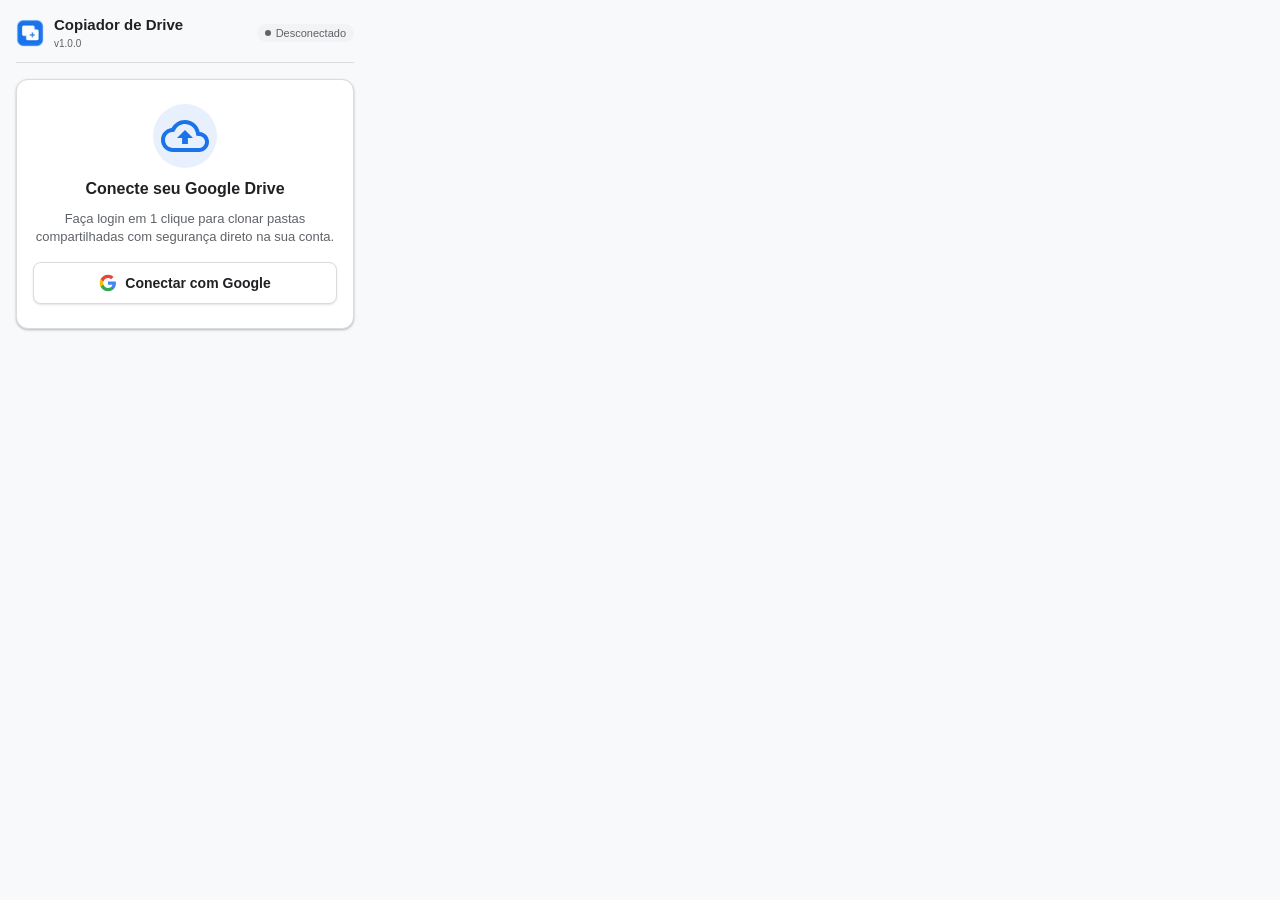
==== popup.html @ 9fe3d66d "feat: initial commit - Copiador de Drive v1.0.0 (Pronto para Chrome Web Store)" ====
<!DOCTYPE html>
<html lang="pt-BR">
<head>
  <meta charset="UTF-8">
  <meta name="viewport" content="width=device-width, initial-scale=1.0">
  <title>Copiador de Drive</title>
  <link rel="stylesheet" href="popup.css">
</head>
<body>
  <div class="app-card">
    <!-- Header -->
    <header class="app-header">
      <div class="brand">
        <img src="icons/icon32.png" alt="Logo" class="brand-icon">
        <div class="brand-text">
          <h1>Copiador de Drive</h1>
          <span class="brand-tag">v1.0.0</span>
        </div>
      </div>
      <div id="auth-status-badge" class="badge badge-offline" title="Status da Conexão">
        <span class="badge-dot"></span>
        <span id="auth-badge-text">Desconectado</span>
      </div>
    </header>

    <!-- Auth View (1-Click Google Sign In) -->
    <section id="auth-section" class="view-section">
      <div class="auth-box">
        <div class="auth-illustration">
          <svg width="48" height="48" viewBox="0 0 24 24" fill="none" xmlns="http://www.w3.org/2000/svg">
            <path d="M19.35 10.04C18.67 6.59 15.64 4 12 4C9.11 4 6.6 5.64 5.35 8.04C2.34 8.36 0 10.91 0 14C0 17.31 2.69 20 6 20H19C21.76 20 24 17.76 24 15C24 12.36 21.95 10.22 19.35 10.04ZM19 18H6C3.79 18 2 16.21 2 14C2 11.95 3.53 10.24 5.56 10.03L6.63 9.92L7.13 8.97C8.08 7.14 9.94 6 12 6C14.62 6 16.88 7.86 17.39 10.43L17.69 11.93L19.22 12.04C20.78 12.14 22 13.45 22 15C22 16.65 20.65 18 19 18ZM8 13H10.55V16H13.45V13H16L12 9L8 13Z" fill="#1a73e8"/>
          </svg>
        </div>
        <h2>Conecte seu Google Drive</h2>
        <p>Faça login em 1 clique para clonar pastas compartilhadas com segurança direto na sua conta.</p>
        <button id="login-btn" class="btn btn-primary btn-google">
          <svg class="google-icon" width="18" height="18" viewBox="0 0 24 24">
            <path fill="#4285F4" d="M22.56 12.25c0-.78-.07-1.53-.2-2.25H12v4.26h5.92c-.26 1.37-1.04 2.53-2.21 3.31v2.77h3.57c2.08-1.92 3.28-4.74 3.28-8.09z"/>
            <path fill="#34A853" d="M12 23c2.97 0 5.46-.98 7.28-2.66l-3.57-2.77c-.98.66-2.23 1.06-3.71 1.06-2.86 0-5.29-1.93-6.16-4.53H2.18v2.84C3.99 20.53 7.7 23 12 23z"/>
            <path fill="#FBBC05" d="M5.84 14.09c-.22-.66-.35-1.36-.35-2.09s.13-1.43.35-2.09V7.06H2.18C1.43 8.55 1 10.22 1 12s.43 3.45 1.18 4.94l2.85-2.22.81-.63z"/>
            <path fill="#EA4335" d="M12 5.38c1.62 0 3.06.56 4.21 1.64l3.15-3.15C17.45 2.09 14.97 1 12 1 7.7 1 3.99 3.47 2.18 7.06l3.66 2.84c.87-2.6 3.3-4.52 6.16-4.52z"/>
          </svg>
          Conectar com Google
        </button>
      </div>
    </section>

    <!-- Main Copy View -->
    <section id="app-section" class="view-section hidden">
      <div class="input-group">
        <label for="folder-input" class="input-label">
          <span>Links ou IDs das Pastas:</span>
          <span id="detected-count" class="counter-badge">0 detectado(s)</span>
        </label>
        <textarea 
          id="folder-input" 
          rows="3" 
          placeholder="Cole links ou IDs (um por linha)&#10;https://drive.google.com/drive/folders/..."
          spellcheck="false"
        ></textarea>
      </div>

      <!-- Advanced Options Toggle -->
      <details class="advanced-details">
        <summary>Opções Avançadas</summary>
        <div class="options-content">
          <label class="checkbox-label">
            <input type="checkbox" id="force-fresh">
            <span>Forçar Novo Mapeamento (Ignorar Cache)</span>
          </label>
          <label class="checkbox-label">
            <input type="checkbox" id="clear-copy-only">
            <span>Limpar Memória de Cópia</span>
          </label>
        </div>
      </details>

      <!-- Action Buttons -->
      <div class="actions-wrapper">
        <button id="start-btn" class="btn btn-primary">
          <svg width="16" height="16" viewBox="0 0 24 24" fill="currentColor">
            <path d="M8 5v14l11-7z"/>
          </svg>
          Iniciar Cópia
        </button>
        <button id="cancel-btn" class="btn btn-danger hidden">
          <svg width="16" height="16" viewBox="0 0 24 24" fill="currentColor">
            <path d="M6 6h12v12H6z"/>
          </svg>
          Cancelar
        </button>
        <button id="open-tab-btn" class="btn btn-secondary" title="Abrir painel detalhado com árvore visual">
          <svg width="16" height="16" viewBox="0 0 24 24" fill="currentColor">
            <path d="M19 19H5V5h7V3H5c-1.11 0-2 .9-2 2v14c0 1.1.89 2 2 2h14c1.1 0 2-.9 2-2v-7h-2v7zM14 3v2h3.59l-9.83 9.83 1.41 1.41L19 6.41V10h2V3h-7z"/>
          </svg>
          Acompanhamento Completo
        </button>
      </div>

      <!-- Progress Card -->
      <div id="progress-container" class="progress-card hidden">
        <div class="progress-header">
          <div class="spinner-small" id="progress-spinner"></div>
          <span id="status-text" class="status-msg">Iniciando...</span>
        </div>
        <div class="progress-bar-bg">
          <div id="progress-bar-fill" class="progress-bar-fill"></div>
        </div>
        <div class="progress-meta">
          <span id="progress-details">0 itens</span>
          <span id="progress-eta"></span>
        </div>
      </div>

      <!-- Footer Bar -->
      <footer class="app-footer">
        <button id="logout-btn" class="btn-text">Desconectar Conta</button>
      </footer>
    </section>
  </div>

  <script src="popup.js"></script>
</body>
</html>
---- popup.css ----
:root {
  --primary: #1a73e8;
  --primary-hover: #1557b0;
  --primary-light: #e8f0fe;
  --success: #1e8e3e;
  --danger: #d93025;
  --danger-hover: #b3261e;
  --danger-light: #fce8e6;
  --text-main: #202124;
  --text-muted: #5f6368;
  --bg-page: #f8f9fa;
  --bg-card: #ffffff;
  --border: #dadce0;
  --radius-sm: 4px;
  --radius-md: 8px;
  --radius-lg: 12px;
  --shadow-sm: 0 1px 3px rgba(60, 64, 67, 0.12), 0 1px 2px rgba(60, 64, 67, 0.24);
  --shadow-md: 0 4px 12px rgba(60, 64, 67, 0.15);
}

* {
  box-sizing: border-box;
  margin: 0;
  padding: 0;
}

body {
  width: 370px;
  font-family: -apple-system, BlinkMacSystemFont, "Segoe UI", Roboto, Helvetica, Arial, sans-serif;
  background-color: var(--bg-page);
  color: var(--text-main);
  padding: 16px;
  font-size: 14px;
}

.app-card {
  display: flex;
  flex-direction: column;
  gap: 16px;
}

/* Header */
.app-header {
  display: flex;
  justify-content: space-between;
  align-items: center;
  padding-bottom: 12px;
  border-bottom: 1px solid var(--border);
}

.brand {
  display: flex;
  align-items: center;
  gap: 10px;
}

.brand-icon {
  width: 28px;
  height: 28px;
  border-radius: var(--radius-sm);
}

.brand-text h1 {
  font-size: 15px;
  font-weight: 600;
  color: var(--text-main);
  line-height: 1.2;
}

.brand-tag {
  font-size: 10px;
  color: var(--text-muted);
  font-weight: 500;
}

/* Badges */
.badge {
  display: inline-flex;
  align-items: center;
  gap: 5px;
  font-size: 11px;
  font-weight: 500;
  padding: 3px 8px;
  border-radius: 12px;
}

.badge-dot {
  width: 6px;
  height: 6px;
  border-radius: 50%;
}

.badge-online {
  background-color: #e6f4ea;
  color: var(--success);
}
.badge-online .badge-dot {
  background-color: var(--success);
}

.badge-offline {
  background-color: #f1f3f4;
  color: var(--text-muted);
}
.badge-offline .badge-dot {
  background-color: var(--text-muted);
}

/* Auth Section */
.auth-box {
  background: var(--bg-card);
  border: 1px solid var(--border);
  border-radius: var(--radius-lg);
  padding: 24px 16px;
  text-align: center;
  box-shadow: var(--shadow-sm);
  display: flex;
  flex-direction: column;
  align-items: center;
  gap: 12px;
}

.auth-illustration {
  width: 64px;
  height: 64px;
  border-radius: 50%;
  background: var(--primary-light);
  display: flex;
  align-items: center;
  justify-content: center;
}

.auth-box h2 {
  font-size: 16px;
  font-weight: 600;
  color: var(--text-main);
}

.auth-box p {
  font-size: 13px;
  color: var(--text-muted);
  line-height: 1.4;
  margin-bottom: 4px;
}

/* Form inputs */
.input-group {
  display: flex;
  flex-direction: column;
  gap: 6px;
}

.input-label {
  display: flex;
  justify-content: space-between;
  align-items: center;
  font-size: 12px;
  font-weight: 600;
  color: var(--text-muted);
}

.counter-badge {
  font-weight: 500;
  color: var(--primary);
  font-size: 11px;
}

textarea {
  width: 100%;
  padding: 10px 12px;
  border: 1px solid var(--border);
  border-radius: var(--radius-md);
  font-family: inherit;
  font-size: 13px;
  color: var(--text-main);
  background: var(--bg-card);
  resize: vertical;
  min-height: 70px;
  line-height: 1.4;
  transition: border-color 0.2s, box-shadow 0.2s;
}

textarea:focus {
  outline: none;
  border-color: var(--primary);
  box-shadow: 0 0 0 2px var(--primary-light);
}

/* Advanced details */
.advanced-details {
  background: var(--bg-card);
  border: 1px solid var(--border);
  border-radius: var(--radius-md);
  padding: 8px 12px;
  font-size: 12px;
}

.advanced-details summary {
  cursor: pointer;
  font-weight: 500;
  color: var(--text-muted);
  user-select: none;
}

.options-content {
  margin-top: 8px;
  display: flex;
  flex-direction: column;
  gap: 6px;
  padding-top: 6px;
  border-top: 1px solid #f1f3f4;
}

.checkbox-label {
  display: flex;
  align-items: center;
  gap: 8px;
  cursor: pointer;
  color: var(--text-main);
  font-size: 12px;
}

.checkbox-label input[type="checkbox"] {
  cursor: pointer;
  accent-color: var(--primary);
}

/* Buttons */
.actions-wrapper {
  display: flex;
  flex-direction: column;
  gap: 8px;
}

.btn {
  display: inline-flex;
  align-items: center;
  justify-content: center;
  gap: 8px;
  width: 100%;
  padding: 10px 16px;
  font-size: 13px;
  font-weight: 600;
  border-radius: var(--radius-md);
  border: none;
  cursor: pointer;
  transition: all 0.2s ease;
  user-select: none;
}

.btn-primary {
  background-color: var(--primary);
  color: #ffffff;
}
.btn-primary:hover {
  background-color: var(--primary-hover);
  box-shadow: 0 1px 3px rgba(26, 115, 232, 0.4);
}

.btn-secondary {
  background-color: var(--bg-card);
  color: var(--primary);
  border: 1px solid var(--border);
}
.btn-secondary:hover {
  background-color: var(--primary-light);
  border-color: #c2e0ff;
}

.btn-danger {
  background-color: var(--danger-light);
  color: var(--danger);
  border: 1px solid #f5c2c7;
}
.btn-danger:hover {
  background-color: var(--danger);
  color: #ffffff;
}

.btn-google {
  background-color: #ffffff;
  color: var(--text-main);
  border: 1px solid var(--border);
  box-shadow: 0 1px 2px rgba(60,64,67,0.15);
  font-size: 14px;
  padding: 11px 16px;
}
.btn-google:hover {
  background-color: #f8fafd;
  border-color: #c2d7fa;
  box-shadow: 0 2px 6px rgba(60,64,67,0.2);
}

.btn-text {
  background: none;
  border: none;
  color: var(--text-muted);
  font-size: 11px;
  text-decoration: underline;
  cursor: pointer;
  padding: 4px 8px;
}
.btn-text:hover {
  color: var(--danger);
}

/* Progress Card */
.progress-card {
  background: var(--bg-card);
  border: 1px solid var(--border);
  border-radius: var(--radius-md);
  padding: 12px;
  box-shadow: var(--shadow-sm);
  display: flex;
  flex-direction: column;
  gap: 8px;
}

.progress-header {
  display: flex;
  align-items: center;
  gap: 8px;
}

.spinner-small {
  width: 14px;
  height: 14px;
  border: 2px solid var(--primary-light);
  border-top-color: var(--primary);
  border-radius: 50%;
  animation: spin 0.8s linear infinite;
}

@keyframes spin {
  to { transform: rotate(360deg); }
}

.status-msg {
  font-size: 12px;
  font-weight: 600;
  color: var(--text-main);
  white-space: nowrap;
  overflow: hidden;
  text-overflow: ellipsis;
}

.progress-bar-bg {
  width: 100%;
  height: 6px;
  background-color: #e8eaed;
  border-radius: 3px;
  overflow: hidden;
}

.progress-bar-fill {
  width: 0%;
  height: 100%;
  background-color: var(--success);
  transition: width 0.3s ease;
}

.progress-meta {
  display: flex;
  justify-content: space-between;
  font-size: 11px;
  color: var(--text-muted);
}

/* Footer */
.app-footer {
  display: flex;
  justify-content: center;
  margin-top: 4px;
}

.hidden {
  display: none !important;
}
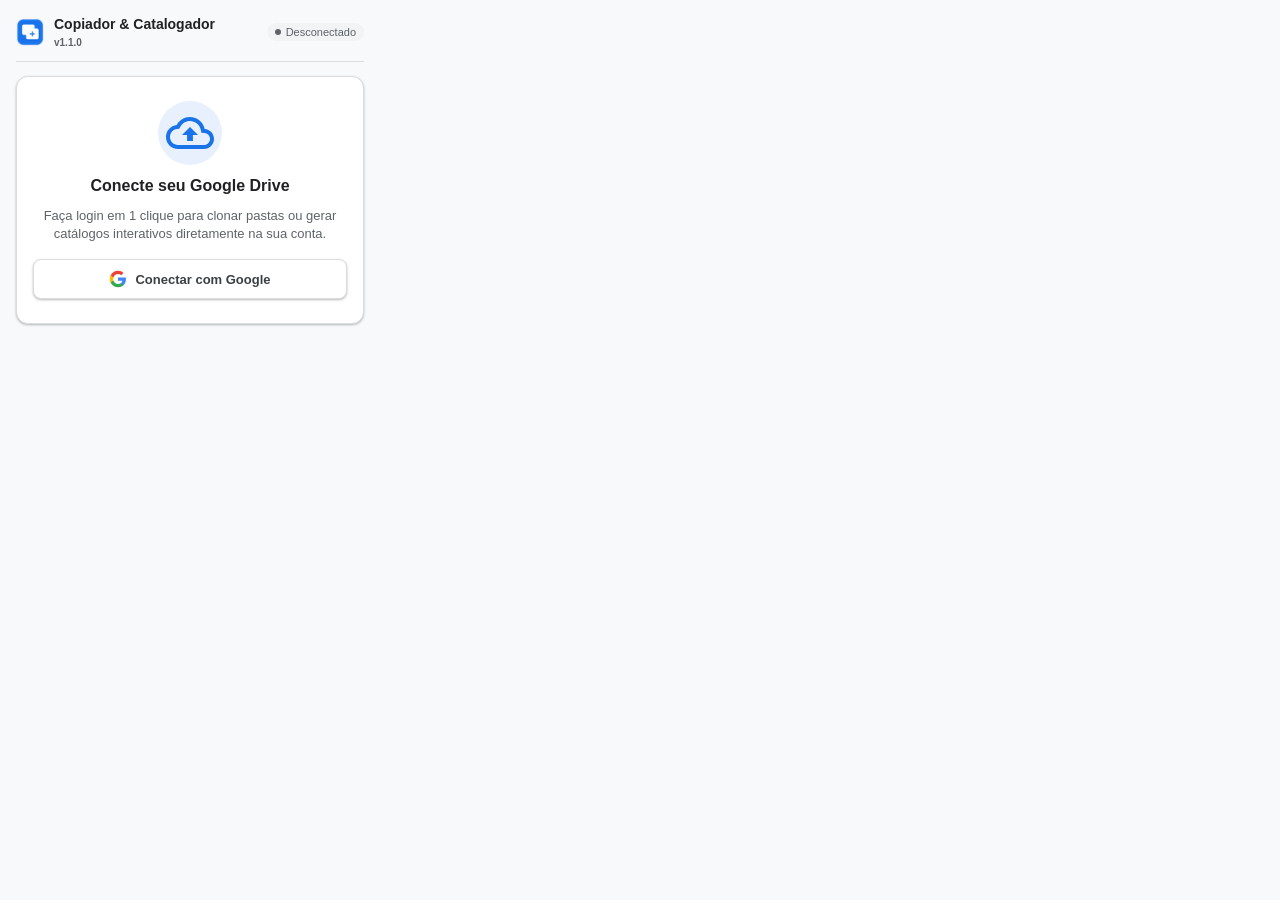
==== commit edf0d031: "feat: upgrade to v1.1.0 with integrated HTML catalog generator, dual-mode UI, and updated store dash" ====
--- a/popup.html
+++ b/popup.html
@@ -3,7 +3,7 @@
 <head>
   <meta charset="UTF-8">
   <meta name="viewport" content="width=device-width, initial-scale=1.0">
-  <title>Copiador de Drive</title>
+  <title>Copiador & Catalogador de Drive</title>
   <link rel="stylesheet" href="popup.css">
 </head>
 <body>
@@ -13,8 +13,8 @@
       <div class="brand">
         <img src="icons/icon32.png" alt="Logo" class="brand-icon">
         <div class="brand-text">
-          <h1>Copiador de Drive</h1>
-          <span class="brand-tag">v1.0.0</span>
+          <h1>Copiador & Catalogador</h1>
+          <span class="brand-tag">v1.1.0</span>
         </div>
       </div>
       <div id="auth-status-badge" class="badge badge-offline" title="Status da Conexão">
@@ -32,7 +32,7 @@
           </svg>
         </div>
         <h2>Conecte seu Google Drive</h2>
-        <p>Faça login em 1 clique para clonar pastas compartilhadas com segurança direto na sua conta.</p>
+        <p>Faça login em 1 clique para clonar pastas ou gerar catálogos interativos diretamente na sua conta.</p>
         <button id="login-btn" class="btn btn-primary btn-google">
           <svg class="google-icon" width="18" height="18" viewBox="0 0 24 24">
             <path fill="#4285F4" d="M22.56 12.25c0-.78-.07-1.53-.2-2.25H12v4.26h5.92c-.26 1.37-1.04 2.53-2.21 3.31v2.77h3.57c2.08-1.92 3.28-4.74 3.28-8.09z"/>
@@ -45,71 +45,131 @@
       </div>
     </section>
 
-    <!-- Main Copy View -->
+    <!-- Main View -->
     <section id="app-section" class="view-section hidden">
+      
+      <!-- Dual Mode Selector Bar -->
+      <div class="mode-tabs">
+        <button id="tab-mode-copy" class="mode-tab-btn active">
+          <span>🚀 Clonar no Drive</span>
+        </button>
+        <button id="tab-mode-catalog" class="mode-tab-btn">
+          <span>📄 Gerar Catálogo</span>
+        </button>
+      </div>
+
+      <!-- Common Folder Input -->
       <div class="input-group">
         <label for="folder-input" class="input-label">
-          <span>Links ou IDs das Pastas:</span>
+          <span id="input-label-text">Link ou ID da Pasta do Drive:</span>
           <span id="detected-count" class="counter-badge">0 detectado(s)</span>
         </label>
         <textarea 
           id="folder-input" 
-          rows="3" 
-          placeholder="Cole links ou IDs (um por linha)&#10;https://drive.google.com/drive/folders/..."
+          rows="2" 
+          placeholder="Cole o link ou ID da pasta do Google Drive...&#10;https://drive.google.com/drive/folders/..."
           spellcheck="false"
         ></textarea>
       </div>
 
-      <!-- Advanced Options Toggle -->
-      <details class="advanced-details">
-        <summary>Opções Avançadas</summary>
-        <div class="options-content">
-          <label class="checkbox-label">
-            <input type="checkbox" id="force-fresh">
-            <span>Forçar Novo Mapeamento (Ignorar Cache)</span>
+      <!-- ================= MODE 1: COPY VIEW ================= -->
+      <div id="copy-view-panel">
+        <!-- Advanced Options Toggle -->
+        <details class="advanced-details">
+          <summary>Opções de Cópia</summary>
+          <div class="options-content">
+            <label class="checkbox-label">
+              <input type="checkbox" id="force-fresh">
+              <span>Forçar Novo Mapeamento (Ignorar Cache)</span>
+            </label>
+            <label class="checkbox-label">
+              <input type="checkbox" id="clear-copy-only">
+              <span>Limpar Memória de Cópia</span>
+            </label>
+          </div>
+        </details>
+
+        <!-- Action Buttons -->
+        <div class="actions-wrapper">
+          <button id="start-btn" class="btn btn-primary">
+            <svg width="16" height="16" viewBox="0 0 24 24" fill="currentColor">
+              <path d="M8 5v14l11-7z"/>
+            </svg>
+            Iniciar Cópia
+          </button>
+          <button id="cancel-btn" class="btn btn-danger hidden">
+            <svg width="16" height="16" viewBox="0 0 24 24" fill="currentColor">
+              <path d="M6 6h12v12H6z"/>
+            </svg>
+            Cancelar
+          </button>
+        </div>
+
+        <!-- Progress Card -->
+        <div id="progress-container" class="progress-card hidden">
+          <div class="progress-header">
+            <div class="spinner-small" id="progress-spinner"></div>
+            <span id="status-text" class="status-msg">Iniciando...</span>
+          </div>
+          <div class="progress-bar-bg">
+            <div id="progress-bar-fill" class="progress-bar-fill"></div>
+          </div>
+          <div class="progress-meta">
+            <span id="progress-details">0 itens</span>
+            <span id="progress-eta"></span>
+          </div>
+        </div>
+      </div>
+
+      <!-- ================= MODE 2: CATALOG VIEW ================= -->
+      <div id="catalog-view-panel" class="hidden">
+        <div class="input-group" style="margin-top: 4px;">
+          <label for="catalog-title-input" class="input-label">
+            <span>Título Personalizado (Opcional):</span>
           </label>
-          <label class="checkbox-label">
-            <input type="checkbox" id="clear-copy-only">
-            <span>Limpar Memória de Cópia</span>
-          </label>
+          <input 
+            type="text" 
+            id="catalog-title-input" 
+            class="text-input" 
+            placeholder="Ex: Treinamento Completo de Vendas"
+          >
         </div>
-      </details>
 
-      <!-- Action Buttons -->
-      <div class="actions-wrapper">
-        <button id="start-btn" class="btn btn-primary">
-          <svg width="16" height="16" viewBox="0 0 24 24" fill="currentColor">
-            <path d="M8 5v14l11-7z"/>
-          </svg>
-          Iniciar Cópia
-        </button>
-        <button id="cancel-btn" class="btn btn-danger hidden">
-          <svg width="16" height="16" viewBox="0 0 24 24" fill="currentColor">
-            <path d="M6 6h12v12H6z"/>
-          </svg>
-          Cancelar
-        </button>
-        <button id="open-tab-btn" class="btn btn-secondary" title="Abrir painel detalhado com árvore visual">
+        <!-- Action Buttons for Catalog -->
+        <div class="actions-wrapper">
+          <button id="start-catalog-btn" class="btn btn-accent">
+            <svg width="16" height="16" viewBox="0 0 24 24" fill="currentColor">
+              <path d="M19 3H5c-1.1 0-2 .9-2 2v14c0 1.1.9 2 2 2h14c1.1 0 2-.9 2-2V5c0-1.1-.9-2-2-2zm-5 14H7v-2h7v2zm3-4H7v-2h10v2zm0-4H7V7h10v2z"/>
+            </svg>
+            Gerar Catálogo HTML
+          </button>
+        </div>
+
+        <!-- Catalog Status Card -->
+        <div id="catalog-progress-container" class="progress-card hidden">
+          <div class="progress-header">
+            <div class="spinner-small" id="catalog-spinner"></div>
+            <span id="catalog-status-text" class="status-msg">Mapeando pasta...</span>
+          </div>
+          <div class="catalog-result-actions hidden" id="catalog-ready-actions">
+            <button id="preview-catalog-btn" class="btn btn-success">
+              👁️ Abrir Catálogo
+            </button>
+            <button id="download-catalog-btn" class="btn btn-primary">
+              💾 Baixar HTML
+            </button>
+          </div>
+        </div>
+      </div>
+
+      <!-- Shared Dashboard Link Button -->
+      <div style="margin-top: 10px;">
+        <button id="open-tab-btn" class="btn btn-secondary" title="Abrir painel detalhado com árvore visual e catálogos">
           <svg width="16" height="16" viewBox="0 0 24 24" fill="currentColor">
             <path d="M19 19H5V5h7V3H5c-1.11 0-2 .9-2 2v14c0 1.1.89 2 2 2h14c1.1 0 2-.9 2-2v-7h-2v7zM14 3v2h3.59l-9.83 9.83 1.41 1.41L19 6.41V10h2V3h-7z"/>
           </svg>
-          Acompanhamento Completo
+          Painel de Controle Completo
         </button>
-      </div>
-
-      <!-- Progress Card -->
-      <div id="progress-container" class="progress-card hidden">
-        <div class="progress-header">
-          <div class="spinner-small" id="progress-spinner"></div>
-          <span id="status-text" class="status-msg">Iniciando...</span>
-        </div>
-        <div class="progress-bar-bg">
-          <div id="progress-bar-fill" class="progress-bar-fill"></div>
-        </div>
-        <div class="progress-meta">
-          <span id="progress-details">0 itens</span>
-          <span id="progress-eta"></span>
-        </div>
       </div>
 
       <!-- Footer Bar -->
--- a/popup.css
+++ b/popup.css
@@ -2,6 +2,8 @@
   --primary: #1a73e8;
   --primary-hover: #1557b0;
   --primary-light: #e8f0fe;
+  --accent: #7c3aed;
+  --accent-hover: #6d28d9;
   --success: #1e8e3e;
   --danger: #d93025;
   --danger-hover: #b3261e;
@@ -11,7 +13,7 @@
   --bg-page: #f8f9fa;
   --bg-card: #ffffff;
   --border: #dadce0;
-  --radius-sm: 4px;
+  --radius-sm: 6px;
   --radius-md: 8px;
   --radius-lg: 12px;
   --shadow-sm: 0 1px 3px rgba(60, 64, 67, 0.12), 0 1px 2px rgba(60, 64, 67, 0.24);
@@ -25,7 +27,7 @@
 }
 
 body {
-  width: 370px;
+  width: 380px;
   font-family: -apple-system, BlinkMacSystemFont, "Segoe UI", Roboto, Helvetica, Arial, sans-serif;
   background-color: var(--bg-page);
   color: var(--text-main);
@@ -36,7 +38,7 @@
 .app-card {
   display: flex;
   flex-direction: column;
-  gap: 16px;
+  gap: 14px;
 }
 
 /* Header */
@@ -61,8 +63,8 @@
 }
 
 .brand-text h1 {
-  font-size: 15px;
-  font-weight: 600;
+  font-size: 14px;
+  font-weight: 700;
   color: var(--text-main);
   line-height: 1.2;
 }
@@ -70,7 +72,7 @@
 .brand-tag {
   font-size: 10px;
   color: var(--text-muted);
-  font-weight: 500;
+  font-weight: 600;
 }
 
 /* Badges */
@@ -104,6 +106,34 @@
 }
 .badge-offline .badge-dot {
   background-color: var(--text-muted);
+}
+
+/* Mode Tabs */
+.mode-tabs {
+  display: flex;
+  background: #e8eaed;
+  padding: 4px;
+  border-radius: var(--radius-md);
+  gap: 4px;
+}
+
+.mode-tab-btn {
+  flex: 1;
+  border: none;
+  background: transparent;
+  padding: 8px;
+  font-size: 12px;
+  font-weight: 700;
+  color: var(--text-muted);
+  border-radius: var(--radius-sm);
+  cursor: pointer;
+  transition: all 0.2s;
+}
+
+.mode-tab-btn.active {
+  background: var(--bg-card);
+  color: var(--primary);
+  box-shadow: 0 1px 3px rgba(0, 0, 0, 0.12);
 }
 
 /* Auth Section */
@@ -156,96 +186,91 @@
   align-items: center;
   font-size: 12px;
   font-weight: 600;
-  color: var(--text-muted);
+  color: var(--text-main);
 }
 
 .counter-badge {
+  font-size: 11px;
+  color: var(--primary);
+  background: var(--primary-light);
+  padding: 2px 6px;
+  border-radius: 4px;
   font-weight: 500;
-  color: var(--primary);
-  font-size: 11px;
-}
-
-textarea {
+}
+
+textarea, .text-input {
   width: 100%;
-  padding: 10px 12px;
+  padding: 8px 10px;
   border: 1px solid var(--border);
   border-radius: var(--radius-md);
   font-family: inherit;
   font-size: 13px;
   color: var(--text-main);
-  background: var(--bg-card);
+  background-color: var(--bg-card);
   resize: vertical;
-  min-height: 70px;
-  line-height: 1.4;
+  outline: none;
   transition: border-color 0.2s, box-shadow 0.2s;
 }
 
-textarea:focus {
-  outline: none;
+textarea:focus, .text-input:focus {
   border-color: var(--primary);
-  box-shadow: 0 0 0 2px var(--primary-light);
-}
-
-/* Advanced details */
+  box-shadow: 0 0 0 2px rgba(26, 115, 232, 0.2);
+}
+
+/* Details toggle */
 .advanced-details {
-  background: var(--bg-card);
   border: 1px solid var(--border);
   border-radius: var(--radius-md);
+  background: var(--bg-card);
+  overflow: hidden;
+  font-size: 12px;
+  margin-top: 6px;
+}
+
+.advanced-details summary {
   padding: 8px 12px;
-  font-size: 12px;
-}
-
-.advanced-details summary {
   cursor: pointer;
   font-weight: 500;
   color: var(--text-muted);
   user-select: none;
+  background: #fafafa;
+}
+
+.advanced-details summary:hover {
+  color: var(--text-main);
 }
 
 .options-content {
-  margin-top: 8px;
+  padding: 10px 12px;
   display: flex;
   flex-direction: column;
-  gap: 6px;
-  padding-top: 6px;
-  border-top: 1px solid #f1f3f4;
+  gap: 8px;
+  border-top: 1px solid var(--border);
 }
 
 .checkbox-label {
   display: flex;
   align-items: center;
   gap: 8px;
+  font-size: 12px;
+  color: var(--text-main);
   cursor: pointer;
-  color: var(--text-main);
-  font-size: 12px;
-}
-
-.checkbox-label input[type="checkbox"] {
-  cursor: pointer;
-  accent-color: var(--primary);
 }
 
 /* Buttons */
-.actions-wrapper {
-  display: flex;
-  flex-direction: column;
-  gap: 8px;
-}
-
 .btn {
   display: inline-flex;
   align-items: center;
   justify-content: center;
   gap: 8px;
-  width: 100%;
   padding: 10px 16px;
+  border-radius: var(--radius-md);
   font-size: 13px;
   font-weight: 600;
-  border-radius: var(--radius-md);
+  cursor: pointer;
   border: none;
-  cursor: pointer;
-  transition: all 0.2s ease;
-  user-select: none;
+  transition: all 0.2s;
+  width: 100%;
 }
 
 .btn-primary {
@@ -254,54 +279,68 @@
 }
 .btn-primary:hover {
   background-color: var(--primary-hover);
-  box-shadow: 0 1px 3px rgba(26, 115, 232, 0.4);
-}
-
-.btn-secondary {
-  background-color: var(--bg-card);
-  color: var(--primary);
+}
+
+.btn-accent {
+  background-color: var(--accent);
+  color: #ffffff;
+}
+.btn-accent:hover {
+  background-color: var(--accent-hover);
+}
+
+.btn-success {
+  background-color: var(--success);
+  color: #ffffff;
+}
+.btn-success:hover {
+  background-color: #137333;
+}
+
+.btn-google {
+  background: #ffffff;
+  color: #3c4043;
   border: 1px solid var(--border);
-}
-.btn-secondary:hover {
-  background-color: var(--primary-light);
-  border-color: #c2e0ff;
+  box-shadow: var(--shadow-sm);
+  padding: 10px;
+}
+.btn-google:hover {
+  background: #f8f9fa;
+  box-shadow: 0 2px 6px rgba(60, 64, 67, 0.2);
 }
 
 .btn-danger {
-  background-color: var(--danger-light);
-  color: var(--danger);
-  border: 1px solid #f5c2c7;
-}
-.btn-danger:hover {
   background-color: var(--danger);
   color: #ffffff;
 }
-
-.btn-google {
-  background-color: #ffffff;
-  color: var(--text-main);
-  border: 1px solid var(--border);
-  box-shadow: 0 1px 2px rgba(60,64,67,0.15);
-  font-size: 14px;
-  padding: 11px 16px;
-}
-.btn-google:hover {
-  background-color: #f8fafd;
-  border-color: #c2d7fa;
-  box-shadow: 0 2px 6px rgba(60,64,67,0.2);
+.btn-danger:hover {
+  background-color: var(--danger-hover);
+}
+
+.btn-secondary {
+  background-color: #f1f3f4;
+  color: var(--text-main);
+}
+.btn-secondary:hover {
+  background-color: #e8eaed;
 }
 
 .btn-text {
   background: none;
   border: none;
   color: var(--text-muted);
-  font-size: 11px;
-  text-decoration: underline;
+  font-size: 12px;
   cursor: pointer;
   padding: 4px 8px;
 }
 .btn-text:hover {
   color: var(--danger);
+}
+
+.actions-wrapper {
+  display: flex;
+  gap: 8px;
+  margin-top: 10px;
 }
 
 /* Progress Card */
@@ -310,10 +349,11 @@
   border: 1px solid var(--border);
   border-radius: var(--radius-md);
   padding: 12px;
+  display: flex;
+  flex-direction: column;
+  gap: 8px;
   box-shadow: var(--shadow-sm);
-  display: flex;
-  flex-direction: column;
-  gap: 8px;
+  margin-top: 10px;
 }
 
 .progress-header {
@@ -322,30 +362,17 @@
   gap: 8px;
 }
 
-.spinner-small {
-  width: 14px;
-  height: 14px;
-  border: 2px solid var(--primary-light);
-  border-top-color: var(--primary);
-  border-radius: 50%;
-  animation: spin 0.8s linear infinite;
-}
-
-@keyframes spin {
-  to { transform: rotate(360deg); }
-}
-
 .status-msg {
   font-size: 12px;
-  font-weight: 600;
+  font-weight: 500;
   color: var(--text-main);
   white-space: nowrap;
   overflow: hidden;
   text-overflow: ellipsis;
+  flex: 1;
 }
 
 .progress-bar-bg {
-  width: 100%;
   height: 6px;
   background-color: #e8eaed;
   border-radius: 3px;
@@ -353,10 +380,11 @@
 }
 
 .progress-bar-fill {
+  height: 100%;
   width: 0%;
-  height: 100%;
-  background-color: var(--success);
-  transition: width 0.3s ease;
+  background-color: var(--primary);
+  border-radius: 3px;
+  transition: width 0.2s ease;
 }
 
 .progress-meta {
@@ -366,13 +394,38 @@
   color: var(--text-muted);
 }
 
+.catalog-result-actions {
+  display: grid;
+  grid-template-columns: 1fr 1fr;
+  gap: 8px;
+  margin-top: 4px;
+}
+
+/* Spinners */
+.spinner-small {
+  width: 14px;
+  height: 14px;
+  border: 2px solid #e8eaed;
+  border-top-color: var(--primary);
+  border-radius: 50%;
+  animation: spin 0.8s linear infinite;
+  flex-shrink: 0;
+}
+
+@keyframes spin {
+  to { transform: rotate(360deg); }
+}
+
 /* Footer */
 .app-footer {
   display: flex;
   justify-content: center;
   margin-top: 4px;
-}
-
+  padding-top: 8px;
+  border-top: 1px solid var(--border);
+}
+
+/* Utility */
 .hidden {
   display: none !important;
 }
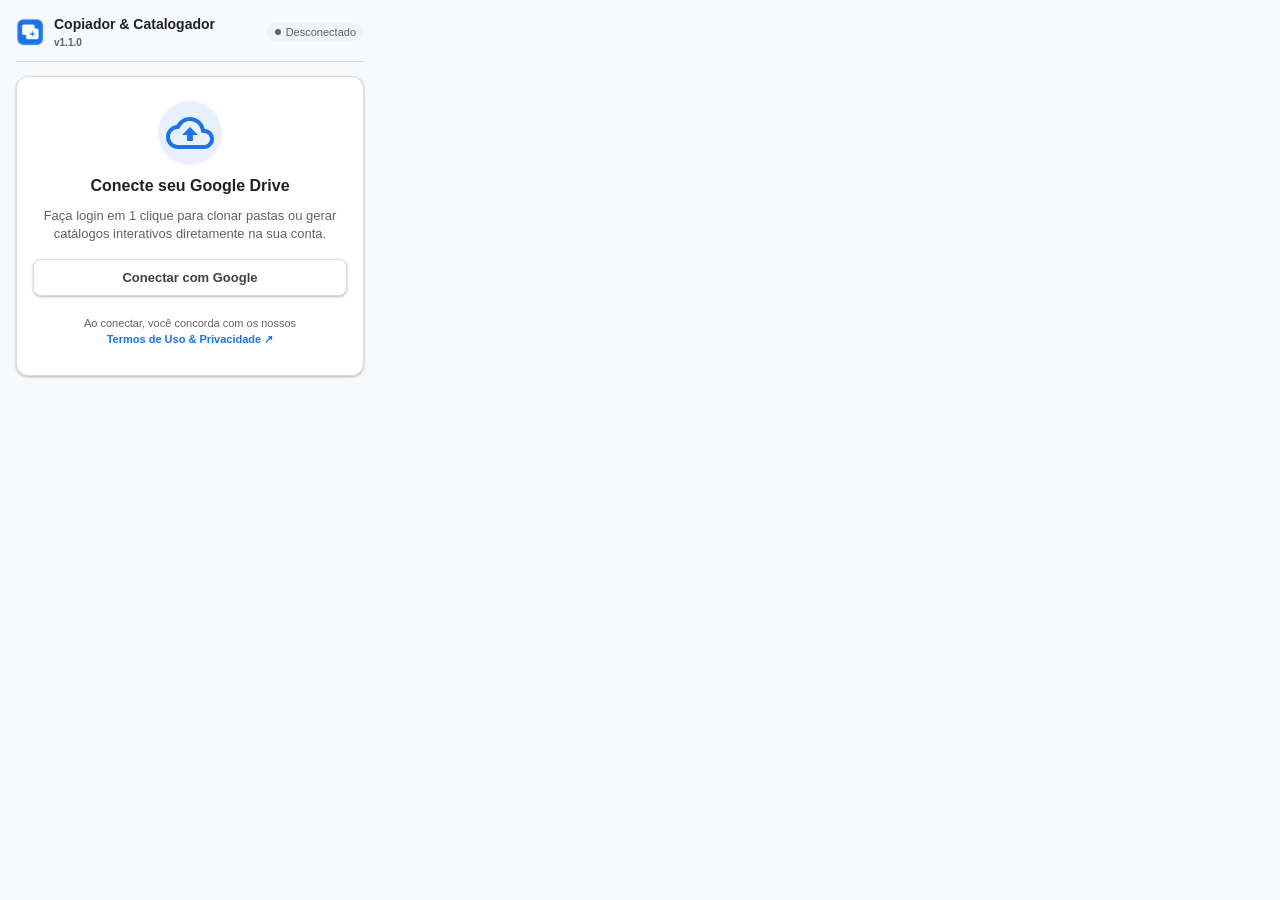
==== commit 595d1afd: "docs: add Terms of Service and Creator Disclaimer to privacy.html and embed links in extension UI" ====
--- a/popup.html
+++ b/popup.html
@@ -34,14 +34,12 @@
         <h2>Conecte seu Google Drive</h2>
         <p>Faça login em 1 clique para clonar pastas ou gerar catálogos interativos diretamente na sua conta.</p>
         <button id="login-btn" class="btn btn-primary btn-google">
-          <svg class="google-icon" width="18" height="18" viewBox="0 0 24 24">
-            <path fill="#4285F4" d="M22.56 12.25c0-.78-.07-1.53-.2-2.25H12v4.26h5.92c-.26 1.37-1.04 2.53-2.21 3.31v2.77h3.57c2.08-1.92 3.28-4.74 3.28-8.09z"/>
-            <path fill="#34A853" d="M12 23c2.97 0 5.46-.98 7.28-2.66l-3.57-2.77c-.98.66-2.23 1.06-3.71 1.06-2.86 0-5.29-1.93-6.16-4.53H2.18v2.84C3.99 20.53 7.7 23 12 23z"/>
-            <path fill="#FBBC05" d="M5.84 14.09c-.22-.66-.35-1.36-.35-2.09s.13-1.43.35-2.09V7.06H2.18C1.43 8.55 1 10.22 1 12s.43 3.45 1.18 4.94l2.85-2.22.81-.63z"/>
-            <path fill="#EA4335" d="M12 5.38c1.62 0 3.06.56 4.21 1.64l3.15-3.15C17.45 2.09 14.97 1 12 1 7.7 1 3.99 3.47 2.18 7.06l3.66 2.84c.87-2.6 3.3-4.52 6.16-4.52z"/>
-          </svg>
           Conectar com Google
         </button>
+        <p style="font-size: 11px; color: var(--text-muted); margin-top: 8px;">
+          Ao conectar, você concorda com os nossos <br>
+          <a href="https://lyncolnsas.github.io/CopiadorDrive/privacy.html" target="_blank" style="color: var(--primary); text-decoration: none; font-weight: 600;">Termos de Uso & Privacidade ↗</a>
+        </p>
       </div>
     </section>
 
@@ -173,8 +171,11 @@
       </div>
 
       <!-- Footer Bar -->
-      <footer class="app-footer">
-        <button id="logout-btn" class="btn-text">Desconectar Conta</button>
+      <footer class="app-footer" style="display: flex; justify-content: space-between; align-items: center; padding-top: 8px;">
+        <a href="https://lyncolnsas.github.io/CopiadorDrive/privacy.html" target="_blank" style="color: var(--text-muted); text-decoration: none; font-size: 11px;">
+          🔒 Privacidade & Termos ↗
+        </a>
+        <button id="logout-btn" class="btn-text">Desconectar</button>
       </footer>
     </section>
   </div>
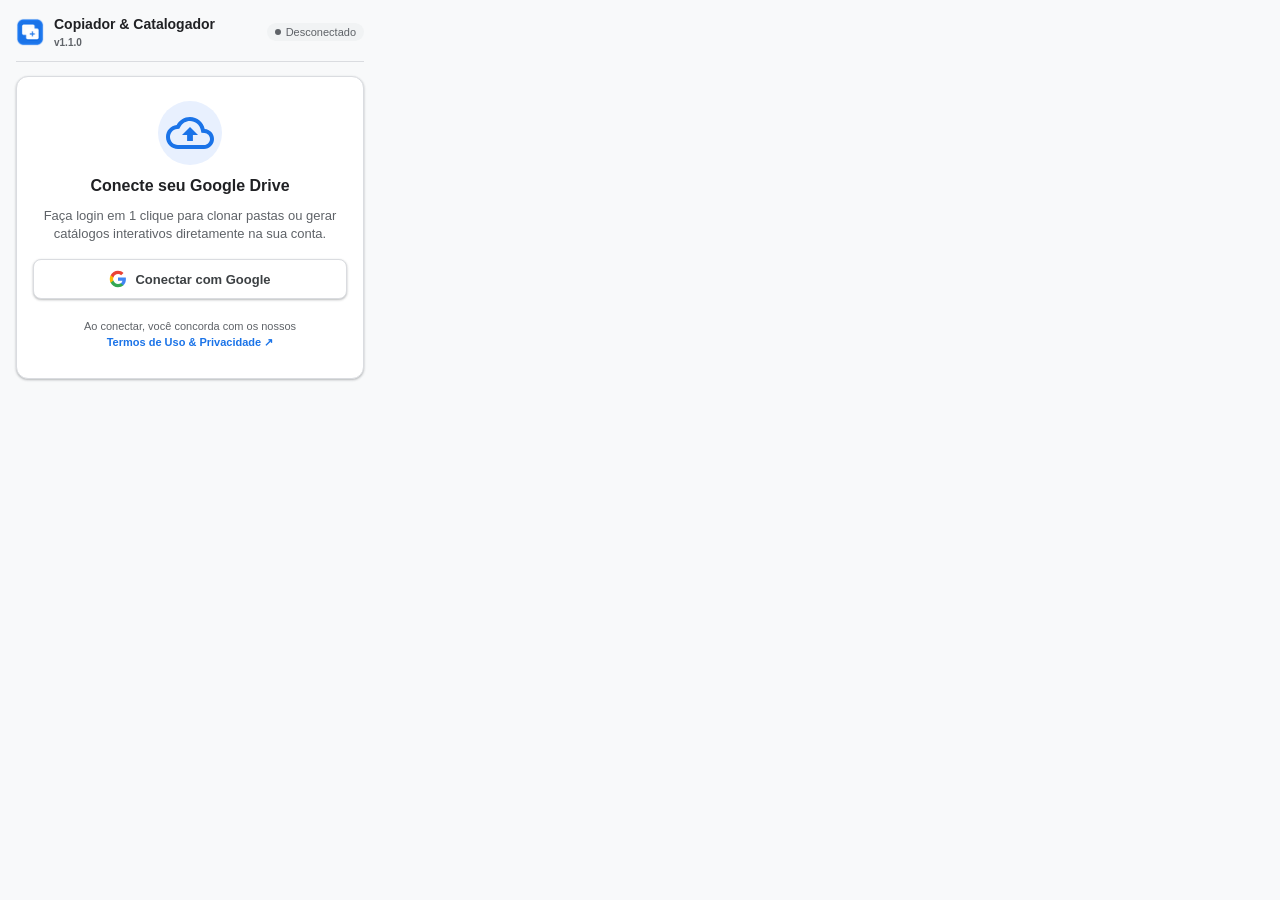
==== commit 3e5ab38a: "chore: finalize release v1.1.0 with complete popup, tab dashboard, privacy policy, terms of service " ====
--- a/popup.html
+++ b/popup.html
@@ -34,6 +34,12 @@
         <h2>Conecte seu Google Drive</h2>
         <p>Faça login em 1 clique para clonar pastas ou gerar catálogos interativos diretamente na sua conta.</p>
         <button id="login-btn" class="btn btn-primary btn-google">
+          <svg class="google-icon" width="18" height="18" viewBox="0 0 24 24">
+            <path fill="#4285F4" d="M22.56 12.25c0-.78-.07-1.53-.2-2.25H12v4.26h5.92c-.26 1.37-1.04 2.53-2.21 3.31v2.77h3.57c2.08-1.92 3.28-4.74 3.28-8.09z"/>
+            <path fill="#34A853" d="M12 23c2.97 0 5.46-.98 7.28-2.66l-3.57-2.77c-.98.66-2.23 1.06-3.71 1.06-2.86 0-5.29-1.93-6.16-4.53H2.18v2.84C3.99 20.53 7.7 23 12 23z"/>
+            <path fill="#FBBC05" d="M5.84 14.09c-.22-.66-.35-1.36-.35-2.09s.13-1.43.35-2.09V7.06H2.18C1.43 8.55 1 10.22 1 12s.43 3.45 1.18 4.94l2.85-2.22.81-.63z"/>
+            <path fill="#EA4335" d="M12 5.38c1.62 0 3.06.56 4.21 1.64l3.15-3.15C17.45 2.09 14.97 1 12 1 7.7 1 3.99 3.47 2.18 7.06l3.66 2.84c.87-2.6 3.3-4.52 6.16-4.52z"/>
+          </svg>
           Conectar com Google
         </button>
         <p style="font-size: 11px; color: var(--text-muted); margin-top: 8px;">
